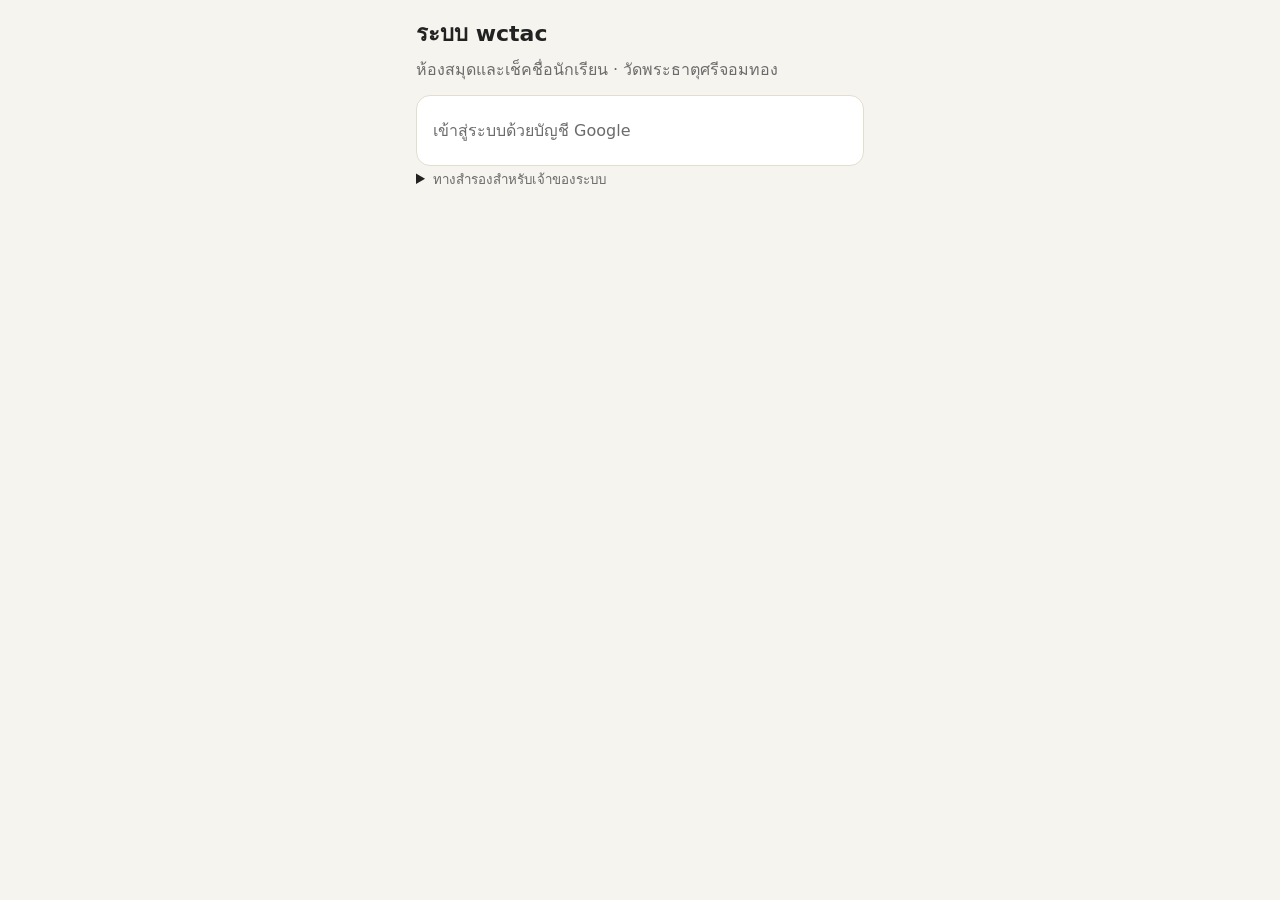
==== attend-report.html @ 8b93e26d "step A1: attend, overview, monthly report, role labels Co-Authored-By: Claude Sonnet 5.5 <noreply@an" ====
<!doctype html>
<html lang="th">
<head>
<meta charset="utf-8">
<meta name="viewport" content="width=device-width,initial-scale=1">
<title>รายงานเช็คชื่อ</title>
<link rel="stylesheet" href="app.css?v=a1">
</head>
<body>
<main style="max-width:1100px">
  <div class="bar noprint"><a class="btn" href="attend.html">← เช็คชื่อ</a><h1>รายงานเช็คชื่อรายเดือน</h1></div>
  <div class="card noprint">
    <div class="g2">
      <label style="margin-top:0">ชั้น<select id="cls"></select></label>
      <label style="margin-top:0">เดือน<input type="month" id="ym"></label>
      <label>รอบ<select id="ses"></select></label>
      <label><span style="display:block">&nbsp;</span><span class="bar"><button class="p" id="bGo">แสดง</button><button id="bPrint">พิมพ์ / PDF</button><button id="bXls">Excel</button></span></label>
    </div>
    <p id="msg"></p>
  </div>
  <div id="rep"></div>
  <p class="noprint"><small>สัญลักษณ์: ✓ มา · ส สาย · ล ลา (* มีหมายเหตุ) · ✗ ขาด · % มาเรียน = (มา+สาย) ÷ จำนวนวันที่เช็คชื่อ (วันที่บันทึกว่า "ไม่มีเรียน" ไม่นับ)</small></p>
</main>
<script src="config.js"></script>
<script src="common.js?v=a1"></script>
<script src="lib/xlsx.mini.min.js"></script>
<script>
W.need(function(u){
  var $=function(i){return document.getElementById(i)}, esc=W.esc, R=null;
  var SN={M:'เช้า',A:'บ่าย',E:'ภาคค่ำ',ALL:'รวมทุกรอบ'}, MN=['มกราคม','กุมภาพันธ์','มีนาคม','เมษายน','พฤษภาคม','มิถุนายน','กรกฎาคม','สิงหาคม','กันยายน','ตุลาคม','พฤศจิกายน','ธันวาคม'];
  var SYM={P:'✓',L:'ส',E:'ล',A:'✗'}, CL;
  var d=new Date();$('ym').value=d.getFullYear()+'-'+('0'+(d.getMonth()+1)).slice(-2);
  function fillSes(){
    var c=CL.filter(function(x){return x.classId===$('cls').value})[0];if(!c)return;
    $('ses').innerHTML=c.sessions.map(function(k){return '<option value="'+k+'">'+SN[k]+'</option>'}).join('')+(c.sessions.length>1?'<option value="ALL">รวมทุกรอบ (สรุป)</option>':'');
  }
  W.api('listClasses').then(function(r){
    CL=r;if(!r.length){$('msg').textContent='ยังไม่มีชั้นที่คุณดูรายงานได้';return}
    $('cls').innerHTML=r.map(function(c){return '<option value="'+c.classId+'">'+esc(c.name)+'</option>'}).join('');
    try{var l=localStorage.getItem('wctac_cls');if(l&&r.some(function(c){return c.classId===l}))$('cls').value=l}catch(e){}
    fillSes();go();
  },function(e){$('msg').innerHTML='<span class="err">'+esc(e.message)+'</span>'});
  $('cls').onchange=function(){fillSes();go()};$('ses').onchange=go;$('ym').onchange=go;$('bGo').onclick=go;
  function pct(o){return o.classDays?Math.round((o.c.P+o.c.L)*1000/o.classDays)/10:null}
  function go(){
    if(!$('cls').value||!$('ym').value)return;
    $('msg').textContent='กำลังโหลด...';$('rep').innerHTML='';
    W.api('getMonthReport',[$('cls').value,$('ym').value,$('ses').value]).then(function(r){
      R=r;$('msg').textContent='';draw();
    },function(e){$('msg').innerHTML='<span class="err">'+esc(e.message)+'</span>'});
  }
  function draw(){
    var r=R,all=r.session==='ALL',y=+r.ym.slice(0,4)+543,m=MN[+r.ym.slice(5,7)-1];
    var h='<h2>รายงานการเช็คชื่อ ชั้น '+esc(r.cls.name)+' · '+m+' '+y+' · รอบ'+esc(SN[r.session])+'</h2><p>วัดพระธาตุศรีจอมทอง · จำนวนวันที่เช็คชื่อ '+(all?'(รวมทุกรอบ)':r.days.length+' วัน')+'</p>';
    if(!r.students.length){$('rep').innerHTML=h+'<p>ไม่มีข้อมูล</p>';return}
    h+='<div class="gridwrap"><table class="g"><thead><tr><th>ชื่อ</th>';
    if(!all)r.days.forEach(function(x){h+='<th>'+(+x.slice(8))+'</th>'});
    h+='<th>มา</th><th>สาย</th><th>ลา</th><th>ขาด</th><th>%</th></tr></thead><tbody>';
    r.students.forEach(function(s){
      h+='<tr><td>'+esc(s.name)+'</td>';
      if(!all)r.days.forEach(function(x){var c=s.cells[x]||'';var k=c[0];h+='<td class="c-'+k+'">'+(c?SYM[k]+(c[1]||''):'')+'</td>'});
      var p=pct(s);h+='<td>'+s.c.P+'</td><td>'+s.c.L+'</td><td>'+s.c.E+'</td><td>'+s.c.A+'</td><td>'+(p==null?'–':p)+'</td></tr>';
    });
    $('rep').innerHTML=h+'</tbody></table></div>';
  }
  $('bPrint').onclick=function(){window.print()};
  $('bXls').onclick=function(){
    if(!R)return;var r=R,all=r.session==='ALL';
    var head=['ชื่อ'].concat(all?[]:r.days.map(function(x){return +x.slice(8)})).concat(['มา','สาย','ลา','ขาด','% มาเรียน']);
    var rows=[['ชั้น '+r.cls.name+' · '+MN[+r.ym.slice(5,7)-1]+' '+(+r.ym.slice(0,4)+543)+' · รอบ'+SN[r.session]],head].concat(r.students.map(function(s){
      var p=pct(s);return [s.name].concat(all?[]:r.days.map(function(x){var c=s.cells[x]||'';return c?SYM[c[0]]+(c[1]||''):''})).concat([s.c.P,s.c.L,s.c.E,s.c.A,p==null?'':p]);
    }));
    var wb=XLSX.utils.book_new();XLSX.utils.book_append_sheet(wb,XLSX.utils.aoa_to_sheet(rows),'เช็คชื่อ');
    XLSX.writeFile(wb,'เช็คชื่อ-'+r.cls.name+'-'+r.ym+'-'+r.session+'.xlsx');
  };
});
</script>
</body>
</html>
---- app.css ----
:root{--bg:#f6f4ef;--card:#fff;--ink:#222;--mut:#6b6b6b;--acc:#8a5a00;--bd:#e3ddd0;--err:#b3261e;--ok:#2e7d32}
@media(prefers-color-scheme:dark){:root{--bg:#1c1b19;--card:#27251f;--ink:#eee;--mut:#a9a49a;--acc:#e0b04a;--bd:#3a372f;--err:#ff8a80;--ok:#81c784}}
*{box-sizing:border-box}body{margin:0;background:var(--bg);color:var(--ink);font:16px/1.6 system-ui,"Noto Sans Thai",sans-serif}
main{max-width:860px;margin:0 auto;padding:16px}
.card{background:var(--card);border:1px solid var(--bd);border-radius:14px;padding:16px;margin-top:12px}
h1{font-size:22px;margin:0}h2{font-size:18px;margin:0 0 8px}p{margin:6px 0;color:var(--mut)}
button,.btn{font:inherit;padding:8px 14px;border-radius:10px;border:1px solid var(--bd);background:var(--card);color:var(--ink);cursor:pointer;text-decoration:none;display:inline-block}
button.p{background:var(--acc);color:#fff;border-color:var(--acc)}button.d{color:var(--err)}button:disabled{opacity:.5}
input,select,textarea{font:inherit;padding:8px 10px;border-radius:10px;border:1px solid var(--bd);background:var(--bg);color:var(--ink);width:100%}
label{display:block;margin-top:10px;color:var(--mut);font-size:14px}
.bar{display:flex;gap:8px;flex-wrap:wrap;align-items:center}.sp{flex:1}
.err{color:var(--err)}.ok{color:var(--ok)}small{color:var(--mut)}
.chips{display:flex;gap:6px;flex-wrap:wrap;margin:10px 0}
.chip{padding:4px 12px;border-radius:99px;border:1px solid var(--bd);cursor:pointer;background:var(--card);font-size:14px}
.chip.on{background:var(--acc);color:#fff;border-color:var(--acc)}
.row{display:flex;gap:10px;align-items:center;padding:8px 4px;border-bottom:1px solid var(--bd)}.row:last-child{border:0}
.row .n{flex:1;min-width:0}.row .n b{display:block;overflow:hidden;text-overflow:ellipsis}
.tag{font-size:12px;padding:1px 8px;border-radius:99px;border:1px solid var(--bd);color:var(--mut);white-space:nowrap}
.menu{display:grid;grid-template-columns:repeat(auto-fit,minmax(200px,1fr));gap:12px;margin-top:12px}
.menu a{display:block;padding:18px;border:1px solid var(--bd);border-radius:14px;background:var(--card);color:var(--ink);text-decoration:none}
.menu a.off{opacity:.45;pointer-events:none}
dialog{border:1px solid var(--bd);border-radius:14px;background:var(--card);color:var(--ink);width:min(560px,94vw);max-height:90vh;padding:18px}
dialog::backdrop{background:rgba(0,0,0,.45)}
.g2{display:grid;grid-template-columns:1fr 1fr;gap:10px}
@media(max-width:520px){.g2{grid-template-columns:1fr}}
a{color:var(--acc)}a.btn{color:var(--ink)}a.btn.p{color:#fff}
.seg{display:flex;gap:6px}.seg button{flex:1;padding:10px 0;font-size:15px;min-width:0}
.seg button.on-P{background:#2e7d32;color:#fff;border-color:#2e7d32}.seg button.on-L{background:#ef8f00;color:#fff;border-color:#ef8f00}
.seg button.on-E{background:#1565c0;color:#fff;border-color:#1565c0}.seg button.on-A{background:#c62828;color:#fff;border-color:#c62828}
.stu{padding:10px 0;border-bottom:1px solid var(--bd)}.stu:last-child{border:0}.stu .nm{font-weight:600;margin-bottom:6px}
.stu input.nt{margin-top:6px;padding:6px 10px}
.sticky{position:sticky;bottom:0;background:var(--bg);padding:10px 0;border-top:1px solid var(--bd);margin-top:8px;z-index:5}
.tabs{display:flex;gap:6px;margin-top:10px}.tabs button{flex:1}.tabs button.on{background:var(--acc);color:#fff;border-color:var(--acc)}
.cnts{display:flex;gap:10px;flex-wrap:wrap;font-size:14px;margin:8px 0}
.gridwrap{overflow:auto;max-height:70vh;border:1px solid var(--bd);border-radius:10px}
table.g{border-collapse:collapse;font-size:14px;width:100%}table.g th,table.g td{border:1px solid var(--bd);padding:4px 6px;text-align:center;white-space:nowrap}
table.g th:first-child,table.g td:first-child{text-align:left;position:sticky;left:0;background:var(--card)}
table.g th{background:var(--bg);position:sticky;top:0}.c-A{color:#c62828;font-weight:700}.c-E{color:#1565c0;font-weight:700}.c-L{color:#ef8f00;font-weight:700}
@media print{.noprint{display:none!important}.gridwrap{max-height:none;overflow:visible;border:0}table.g{font-size:10pt}@page{size:A4 landscape;margin:10mm}}
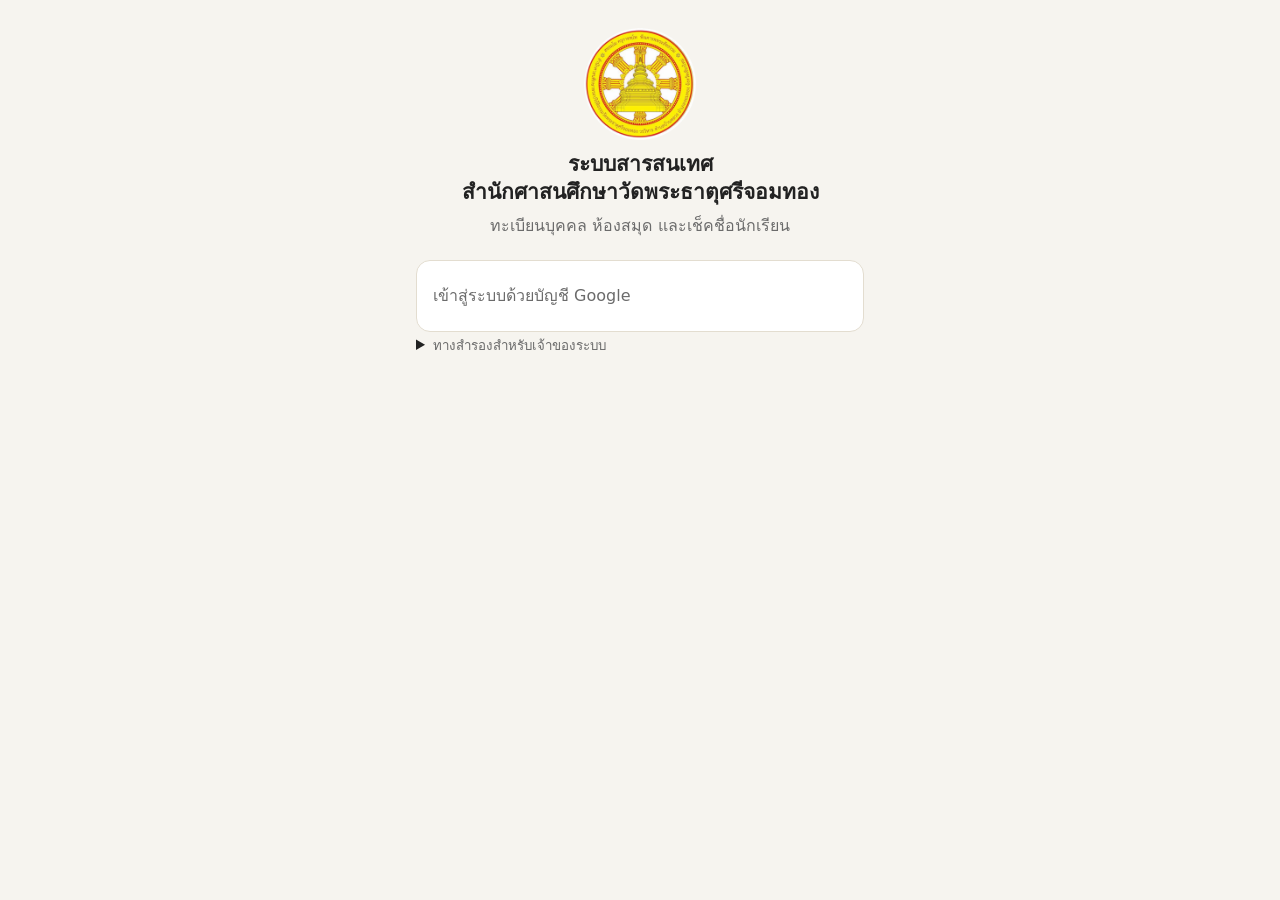
==== commit dd37859f: "rebrand: system name, logo, header band, icons, print headers Co-Authored-By: Claude Sonnet 5.5 <nor" ====
--- a/attend-report.html
+++ b/attend-report.html
@@ -3,10 +3,12 @@
 <head>
 <meta charset="utf-8">
 <meta name="viewport" content="width=device-width,initial-scale=1">
-<title>รายงานเช็คชื่อ</title>
-<link rel="stylesheet" href="app.css?v=a1">
+<title>รายงานเช็คชื่อ · ระบบสารสนเทศสำนักศาสนศึกษาฯ</title>
+<link rel="icon" type="image/png" href="img/favicon.png">
+<link rel="apple-touch-icon" href="img/apple-touch-icon.png">
+<link rel="stylesheet" href="app.css?v=b1">
 </head>
-<body>
+<body data-title="รายงานเช็คชื่อ">
 <main style="max-width:1100px">
   <div class="bar noprint"><a class="btn" href="attend.html">← เช็คชื่อ</a><h1>รายงานเช็คชื่อรายเดือน</h1></div>
   <div class="card noprint">
@@ -22,7 +24,7 @@
   <p class="noprint"><small>สัญลักษณ์: ✓ มา · ส สาย · ล ลา (* มีหมายเหตุ) · ✗ ขาด · % มาเรียน = (มา+สาย) ÷ จำนวนวันที่เช็คชื่อ (วันที่บันทึกว่า "ไม่มีเรียน" ไม่นับ)</small></p>
 </main>
 <script src="config.js"></script>
-<script src="common.js?v=a1"></script>
+<script src="common.js?v=b1"></script>
 <script src="lib/xlsx.mini.min.js"></script>
 <script>
 W.need(function(u){
@@ -51,7 +53,7 @@
   }
   function draw(){
     var r=R,all=r.session==='ALL',y=+r.ym.slice(0,4)+543,m=MN[+r.ym.slice(5,7)-1];
-    var h='<h2>รายงานการเช็คชื่อ ชั้น '+esc(r.cls.name)+' · '+m+' '+y+' · รอบ'+esc(SN[r.session])+'</h2><p>วัดพระธาตุศรีจอมทอง · จำนวนวันที่เช็คชื่อ '+(all?'(รวมทุกรอบ)':r.days.length+' วัน')+'</p>';
+    var h='<div class="orgline"><img src="img/logo.png" alt=""><div><b>สำนักศาสนศึกษาวัดพระธาตุศรีจอมทอง</b><small>รายงานการเช็คชื่อ ชั้น '+esc(r.cls.name)+' · '+m+' '+y+' · รอบ'+esc(SN[r.session])+'</small></div></div><p>จำนวนวันที่เช็คชื่อ '+(all?'(รวมทุกรอบ)':r.days.length+' วัน')+'</p>';
     if(!r.students.length){$('rep').innerHTML=h+'<p>ไม่มีข้อมูล</p>';return}
     h+='<div class="gridwrap"><table class="g"><thead><tr><th>ชื่อ</th>';
     if(!all)r.days.forEach(function(x){h+='<th>'+(+x.slice(8))+'</th>'});
--- a/app.css
+++ b/app.css
@@ -1,5 +1,5 @@
-:root{--bg:#f6f4ef;--card:#fff;--ink:#222;--mut:#6b6b6b;--acc:#8a5a00;--bd:#e3ddd0;--err:#b3261e;--ok:#2e7d32}
-@media(prefers-color-scheme:dark){:root{--bg:#1c1b19;--card:#27251f;--ink:#eee;--mut:#a9a49a;--acc:#e0b04a;--bd:#3a372f;--err:#ff8a80;--ok:#81c784}}
+:root{--bg:#f6f4ef;--card:#fff;--ink:#222;--mut:#6b6b6b;--acc:#8a5a00;--bd:#e3ddd0;--err:#b3261e;--ok:#2e7d32;--gold:#c99a00;--band:#fff6d6}
+@media(prefers-color-scheme:dark){:root{--bg:#1c1b19;--card:#27251f;--ink:#eee;--mut:#a9a49a;--acc:#e0b04a;--bd:#3a372f;--err:#ff8a80;--ok:#81c784;--gold:#e8b800;--band:#33290f}}
 *{box-sizing:border-box}body{margin:0;background:var(--bg);color:var(--ink);font:16px/1.6 system-ui,"Noto Sans Thai",sans-serif}
 main{max-width:860px;margin:0 auto;padding:16px}
 .card{background:var(--card);border:1px solid var(--bd);border-radius:14px;padding:16px;margin-top:12px}
@@ -37,3 +37,9 @@
 table.g th:first-child,table.g td:first-child{text-align:left;position:sticky;left:0;background:var(--card)}
 table.g th{background:var(--bg);position:sticky;top:0}.c-A{color:#c62828;font-weight:700}.c-E{color:#1565c0;font-weight:700}.c-L{color:#ef8f00;font-weight:700}
 @media print{.noprint{display:none!important}.gridwrap{max-height:none;overflow:visible;border:0}table.g{font-size:10pt}@page{size:A4 landscape;margin:10mm}}
+
+.hero{text-align:center;padding:12px 0 4px}.hero img{display:block;margin:0 auto 10px;width:112px;height:112px}.hero h1{font-size:21px;line-height:1.35;text-wrap:balance}
+.band{display:flex;align-items:center;gap:10px;padding:8px 16px;padding-top:calc(8px + env(safe-area-inset-top,0px));background:var(--band);border-bottom:3px solid var(--gold)}
+.band img{width:38px;height:38px;flex:none}.band .t1{font-weight:700;line-height:1.25}.band .t2{font-size:12px;color:var(--mut);line-height:1.3}
+.orgline{display:flex;gap:10px;align-items:center;border-bottom:2px solid #c99a00;padding-bottom:8px;margin-bottom:10px;color:#000}.orgline img{width:44px;height:44px}.orgline small{color:#444;display:block}
+
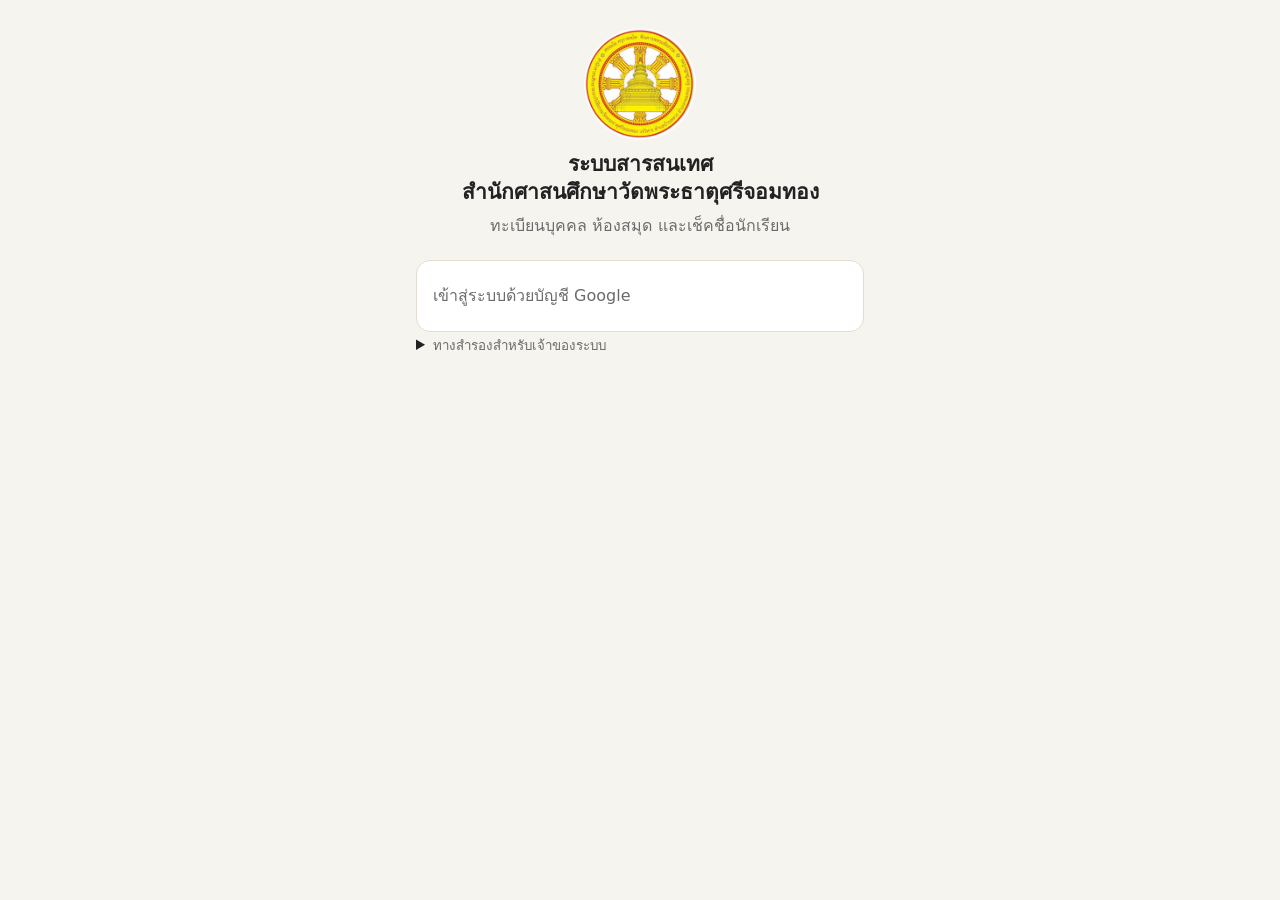
==== commit de5145ea: "departments UI: grouped classes, multi-dept enrollment, structure editor, teacher assignments, stude" ====
--- a/attend-report.html
+++ b/attend-report.html
@@ -6,7 +6,7 @@
 <title>รายงานเช็คชื่อ · ระบบสารสนเทศสำนักศาสนศึกษาฯ</title>
 <link rel="icon" type="image/png" href="img/favicon.png">
 <link rel="apple-touch-icon" href="img/apple-touch-icon.png">
-<link rel="stylesheet" href="app.css?v=b1">
+<link rel="stylesheet" href="app.css?v=d1">
 </head>
 <body data-title="รายงานเช็คชื่อ">
 <main style="max-width:1100px">
@@ -24,7 +24,7 @@
   <p class="noprint"><small>สัญลักษณ์: ✓ มา · ส สาย · ล ลา (* มีหมายเหตุ) · ✗ ขาด · % มาเรียน = (มา+สาย) ÷ จำนวนวันที่เช็คชื่อ (วันที่บันทึกว่า "ไม่มีเรียน" ไม่นับ)</small></p>
 </main>
 <script src="config.js"></script>
-<script src="common.js?v=b1"></script>
+<script src="common.js?v=d1"></script>
 <script src="lib/xlsx.mini.min.js"></script>
 <script>
 W.need(function(u){
@@ -38,7 +38,7 @@
   }
   W.api('listClasses').then(function(r){
     CL=r;if(!r.length){$('msg').textContent='ยังไม่มีชั้นที่คุณดูรายงานได้';return}
-    $('cls').innerHTML=r.map(function(c){return '<option value="'+c.classId+'">'+esc(c.name)+'</option>'}).join('');
+    $('cls').innerHTML=W.clsOptions(r);
     try{var l=localStorage.getItem('wctac_cls');if(l&&r.some(function(c){return c.classId===l}))$('cls').value=l}catch(e){}
     fillSes();go();
   },function(e){$('msg').innerHTML='<span class="err">'+esc(e.message)+'</span>'});
@@ -53,7 +53,7 @@
   }
   function draw(){
     var r=R,all=r.session==='ALL',y=+r.ym.slice(0,4)+543,m=MN[+r.ym.slice(5,7)-1];
-    var h='<div class="orgline"><img src="img/logo.png" alt=""><div><b>สำนักศาสนศึกษาวัดพระธาตุศรีจอมทอง</b><small>รายงานการเช็คชื่อ ชั้น '+esc(r.cls.name)+' · '+m+' '+y+' · รอบ'+esc(SN[r.session])+'</small></div></div><p>จำนวนวันที่เช็คชื่อ '+(all?'(รวมทุกรอบ)':r.days.length+' วัน')+'</p>';
+    var h='<div class="orgline"><img src="img/logo.png" alt=""><div><b>สำนักศาสนศึกษาวัดพระธาตุศรีจอมทอง</b><small>รายงานการเช็คชื่อ แผนก'+esc(r.cls.deptName)+' ชั้น '+esc(r.cls.name)+' · '+m+' '+y+' · รอบ'+esc(SN[r.session])+'</small></div></div><p>จำนวนวันที่เช็คชื่อ '+(all?'(รวมทุกรอบ)':r.days.length+' วัน')+'</p>';
     if(!r.students.length){$('rep').innerHTML=h+'<p>ไม่มีข้อมูล</p>';return}
     h+='<div class="gridwrap"><table class="g"><thead><tr><th>ชื่อ</th>';
     if(!all)r.days.forEach(function(x){h+='<th>'+(+x.slice(8))+'</th>'});
@@ -69,11 +69,11 @@
   $('bXls').onclick=function(){
     if(!R)return;var r=R,all=r.session==='ALL';
     var head=['ชื่อ'].concat(all?[]:r.days.map(function(x){return +x.slice(8)})).concat(['มา','สาย','ลา','ขาด','% มาเรียน']);
-    var rows=[['ชั้น '+r.cls.name+' · '+MN[+r.ym.slice(5,7)-1]+' '+(+r.ym.slice(0,4)+543)+' · รอบ'+SN[r.session]],head].concat(r.students.map(function(s){
+    var rows=[['แผนก'+r.cls.deptName+' ชั้น '+r.cls.name+' · '+MN[+r.ym.slice(5,7)-1]+' '+(+r.ym.slice(0,4)+543)+' · รอบ'+SN[r.session]],head].concat(r.students.map(function(s){
       var p=pct(s);return [s.name].concat(all?[]:r.days.map(function(x){var c=s.cells[x]||'';return c?SYM[c[0]]+(c[1]||''):''})).concat([s.c.P,s.c.L,s.c.E,s.c.A,p==null?'':p]);
     }));
     var wb=XLSX.utils.book_new();XLSX.utils.book_append_sheet(wb,XLSX.utils.aoa_to_sheet(rows),'เช็คชื่อ');
-    XLSX.writeFile(wb,'เช็คชื่อ-'+r.cls.name+'-'+r.ym+'-'+r.session+'.xlsx');
+    XLSX.writeFile(wb,'เช็คชื่อ-'+r.cls.deptName+'-'+r.cls.name+'-'+r.ym+'-'+r.session+'.xlsx');
   };
 });
 </script>
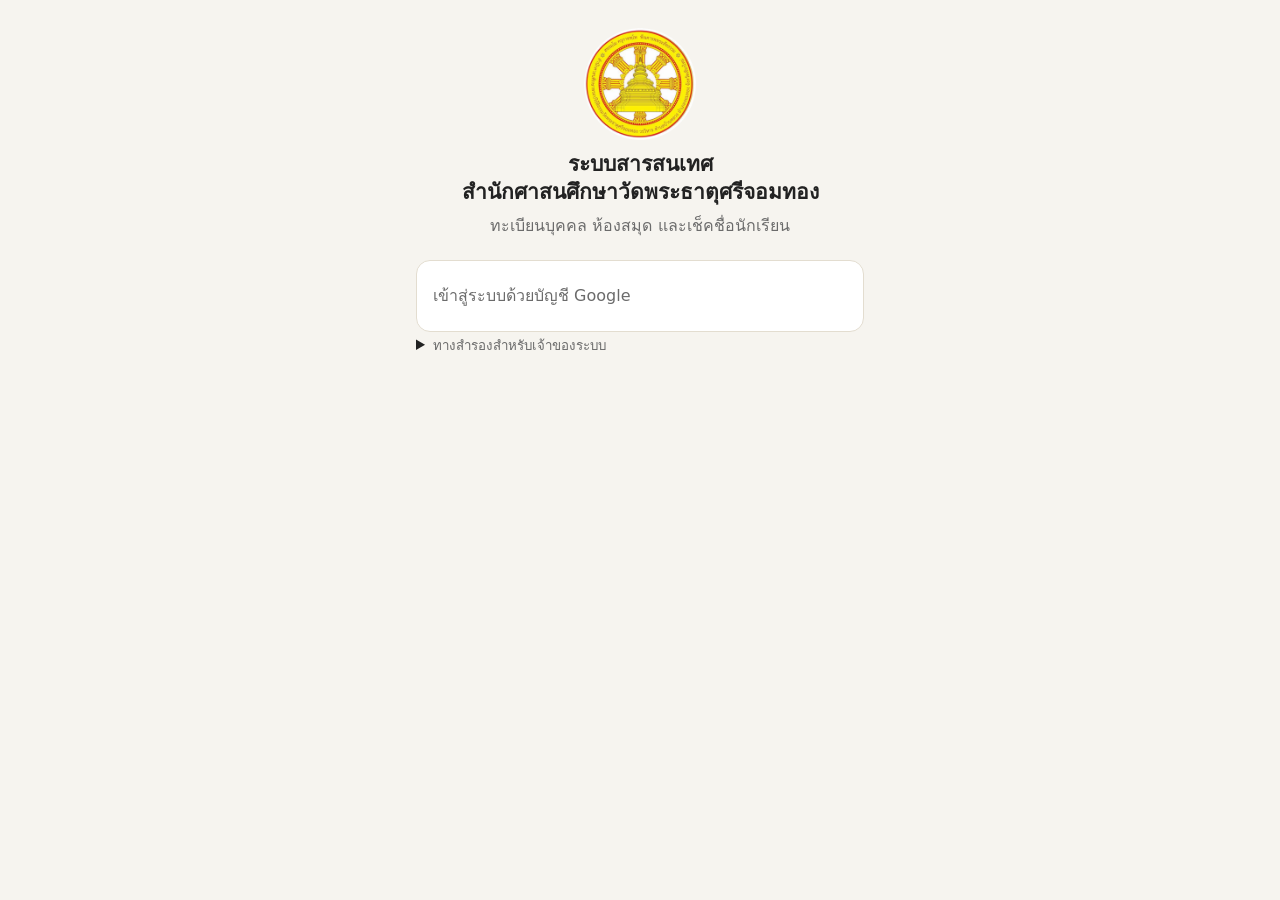
==== commit 925bdc85: "people page: filters, bulk edit, edit buttons, teacher classes, import update, template v2 Co-Author" ====
--- a/attend-report.html
+++ b/attend-report.html
@@ -6,7 +6,7 @@
 <title>รายงานเช็คชื่อ · ระบบสารสนเทศสำนักศาสนศึกษาฯ</title>
 <link rel="icon" type="image/png" href="img/favicon.png">
 <link rel="apple-touch-icon" href="img/apple-touch-icon.png">
-<link rel="stylesheet" href="app.css?v=d1">
+<link rel="stylesheet" href="app.css?v=e1">
 </head>
 <body data-title="รายงานเช็คชื่อ">
 <main style="max-width:1100px">
@@ -24,7 +24,7 @@
   <p class="noprint"><small>สัญลักษณ์: ✓ มา · ส สาย · ล ลา (* มีหมายเหตุ) · ✗ ขาด · % มาเรียน = (มา+สาย) ÷ จำนวนวันที่เช็คชื่อ (วันที่บันทึกว่า "ไม่มีเรียน" ไม่นับ)</small></p>
 </main>
 <script src="config.js"></script>
-<script src="common.js?v=d1"></script>
+<script src="common.js?v=e1"></script>
 <script src="lib/xlsx.mini.min.js"></script>
 <script>
 W.need(function(u){
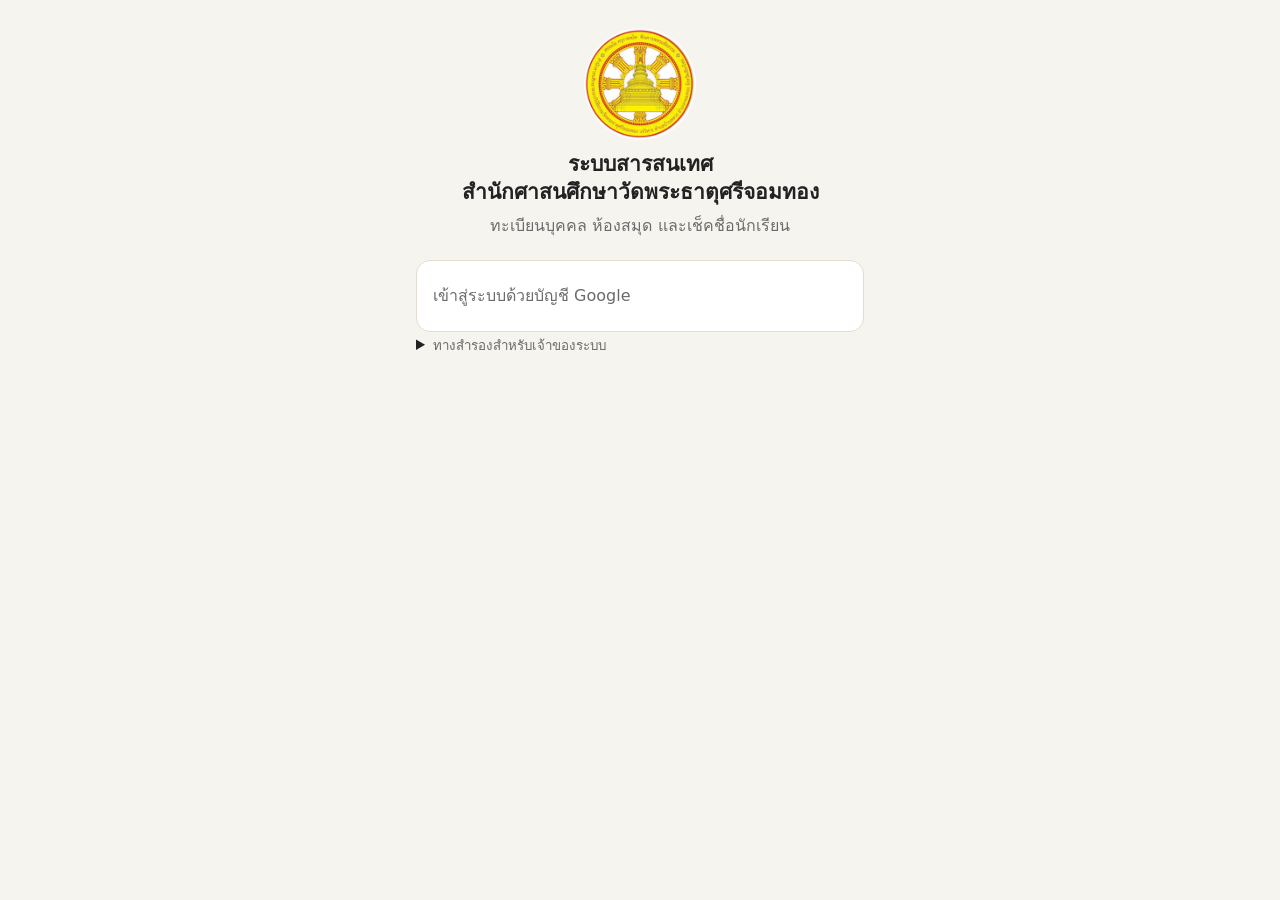
==== commit 2e159ad8: "people: role column in import, template with role dropdown Co-Authored-By: Claude Sonnet 5.5 <norepl" ====
--- a/attend-report.html
+++ b/attend-report.html
@@ -6,7 +6,7 @@
 <title>รายงานเช็คชื่อ · ระบบสารสนเทศสำนักศาสนศึกษาฯ</title>
 <link rel="icon" type="image/png" href="img/favicon.png">
 <link rel="apple-touch-icon" href="img/apple-touch-icon.png">
-<link rel="stylesheet" href="app.css?v=e1">
+<link rel="stylesheet" href="app.css?v=e2">
 </head>
 <body data-title="รายงานเช็คชื่อ">
 <main style="max-width:1100px">
@@ -24,7 +24,7 @@
   <p class="noprint"><small>สัญลักษณ์: ✓ มา · ส สาย · ล ลา (* มีหมายเหตุ) · ✗ ขาด · % มาเรียน = (มา+สาย) ÷ จำนวนวันที่เช็คชื่อ (วันที่บันทึกว่า "ไม่มีเรียน" ไม่นับ)</small></p>
 </main>
 <script src="config.js"></script>
-<script src="common.js?v=e1"></script>
+<script src="common.js?v=e2"></script>
 <script src="lib/xlsx.mini.min.js"></script>
 <script>
 W.need(function(u){
